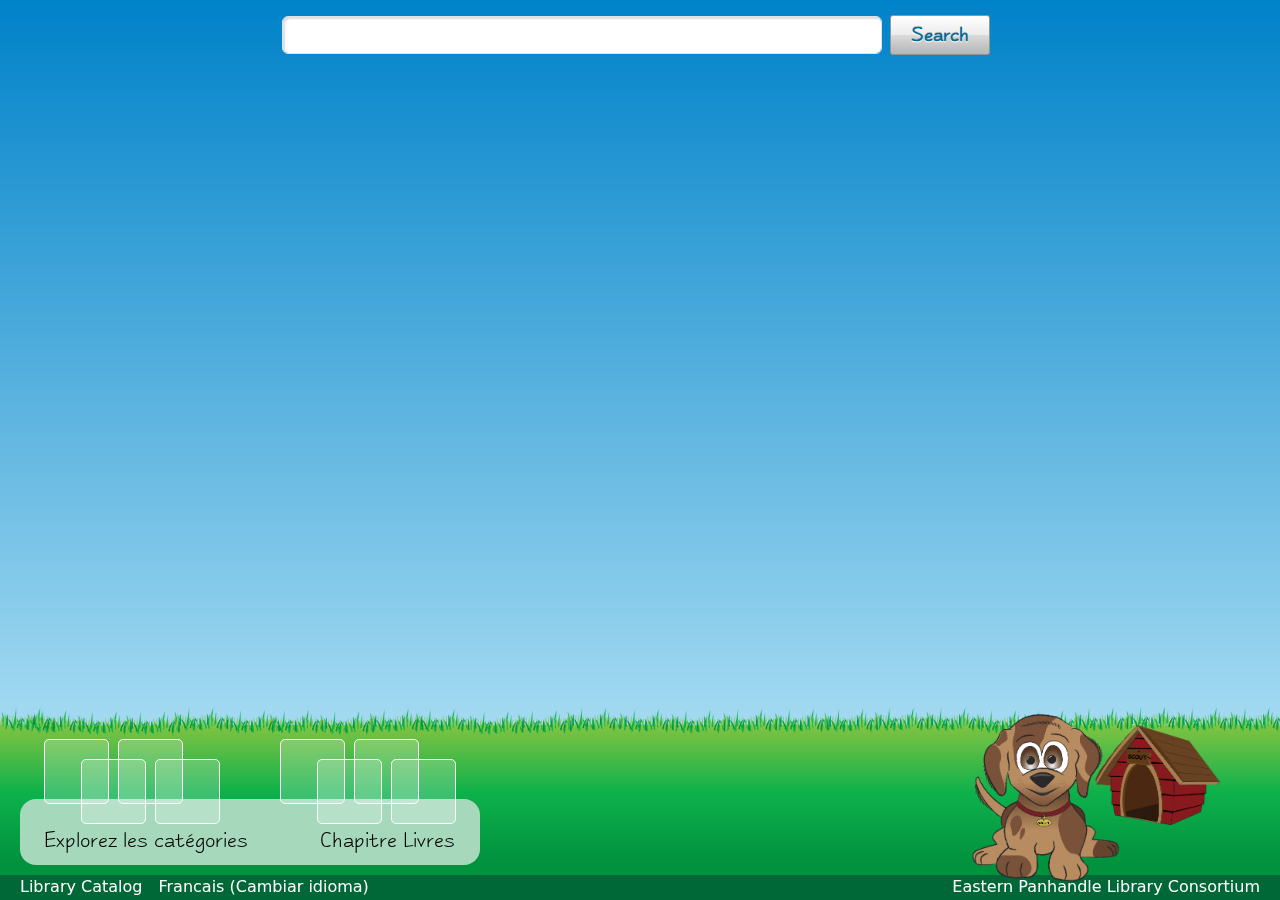
==== index.html @ 0ffb580a "initial bg setup" ====
<!doctype html>
<html lang="en">

<head>
    <meta charset="utf-8">
    <meta name="viewport" content="width=device-width, initial-scale=1">
    <title>Bootstrap demo</title>
    <link href="https://cdn.jsdelivr.net/npm/bootstrap@5.3.3/dist/css/bootstrap.min.css" rel="stylesheet"
        integrity="sha384-QWTKZyjpPEjISv5WaRU9OFeRpok6YctnYmDr5pNlyT2bRjXh0JMhjY6hW+ALEwIH" crossorigin="anonymous">
    <link href="css/styles.css" rel="stylesheet">
</head>

<body>

    <div class="container-fluid vh-100 main">
        <div class="search px-5 d-flex flex-row justify-content-center align-items-center">
            <input type="text" class="form-control" />
            <button type="button" class="searchBtn mx-2">Search</button>
        </div>
        <div class="content">

        </div>
    </div>

    <div class="footer fixed-bottom w-100">
        <div class="grass w-100"></div>
        <a href="#" class="dogImg">
            <img src="assets/img/item/dog.png" alt="dog" />
        </a>
        <a href="#" class="dogHouse">
            <img src="assets/img/item/doghouse.png" alt="dogHouse" />
        </a>
        <div class="footerContent rounded-4 d-flex justify-content-between px-4">
            <a class="d-flex flex-column text-decoration-none footer-item">
                <div class="imgBtn d-flex">
                    <div class="imgBtnItem item1"></div>
                    <div class="imgBtnItem item2"></div>
                    <div class="imgBtnItem item3"></div>
                    <div class="imgBtnItem item4"></div>
                </div>
                <span>Explorez les catégories</span>
            </a>
            <a class="d-flex flex-column text-decoration-none footer-item">
                <div class="imgBtn d-flex">
                    <div class="imgBtnItem item1"></div>
                    <div class="imgBtnItem item2"></div>
                    <div class="imgBtnItem item3"></div>
                    <div class="imgBtnItem item4"></div>
                </div>
                <span>Chapitre Livres</span>
            </a>
        </div>
        <div class="footerBar w-100 d-flex overflow-visible">
            <a href="#" class="text-white text-decoration-none">Library Catalog</a>
            <a href="#" class="text-white text-decoration-none mx-3">Francais (Cambiar idioma)</a>
            <div class="flex-grow-1"></div>
            <a href="#" class="text-white text-decoration-none address">
                <span class="a">Eastern</span>
                <span class="b">Panhandle</span>
                <span class="c">Library</span>
                <span class="d">Consortium</span>
            </a>
        </div>
    </div>

    <script src="https://cdn.jsdelivr.net/npm/bootstrap@5.3.3/dist/js/bootstrap.bundle.min.js"
        integrity="sha384-YvpcrYf0tY3lHB60NNkmXc5s9fDVZLESaAA55NDzOxhy9GkcIdslK1eN7N6jIeHz"
        crossorigin="anonymous"></script>
</body>

</html>
---- css/styles.css ----
* {
  -webkit-tap-highlight-color: rgba(152, 240, 255, 0.3);
}

@font-face {
  font-family: "taffy";
  src: url('../assets/fonts/taffy.woff') format('woff'),
}

body {
  background-color: #D1EAFF;
}

.main {
  background-image: url(../assets/img/bg/blueGradient.png);
  background-repeat: repeat-x;
  background-size: auto 100%;
}

.search {
  height: 70px;
}

.search > input {
  width: 600px;
  box-shadow: inset 2px 2px 2px 0px #dddddd;
  font-size: 1em;
}

.searchBtn {
  font-family: taffy;
  color: #006b99;
  border: 1px solid #949494;
  border-radius: 3px;
  font-size: 1.25em;
  font-weight: bold;
  padding: 4px 20px;
  text-shadow: 0px -1px 0px rgba(0, 0, 0, 0.2), 0px 1px 0px white;
  background-image: -webkit-gradient(linear, left top, left bottom, from(#ffffff), color-stop(0.5, #ebebeb), color-stop(0.5, #dbdbdb), to(#b5b5b5)) 
}

.searchBtn:hover {
  background-color: white;
  background-image: none;
  color: #006b99;
}

.footer {
  height: 175px;
  background-image: url(../assets/img/bg/greenGradient.png);
  background-repeat: repeat-x;
}

.grass {
  position: absolute;
  background-image: url(../assets/img/bg/grass-30.png);
  height: 30px;
  top: -20px;
}

.dogImg {
  position: absolute;
  right: 160px;
  bottom: 18px;
  z-index: 15;
}

.dogImg > img {
  height: 170px;
  width: auto;
}

.dogHouse {
  position: absolute;
  right: 60px;
  top: 0px;
  z-index: 5;
}

.dogHouse > img {
  width: 125px;
  height: auto;
}

.footerContent {
  width: 460px;
  height: 66px;
  position: absolute;
  bottom: 35px;
  left: 20px;
  background-color: #a6d9bc;
  z-index: 10;
}

.footerContent span {
  font-family: taffy;
  font-size: 1.375em;
  color: black;
}

.footerBar {
  background-color: #006837;
  height: 25px;
  position: absolute;
  bottom: 0;
  padding: 0px 20px;
}

.footer-item {
  cursor: pointer;
}

.footer-item:last-child span {
  transform: translateX(40px);
}

.imgBtn {
  margin-top: -60px;
}

.imgBtnItem {
  width: 65px;
  height: 65px;
  border-radius: 5px;
  border: white 1px solid;
  background-color: rgba(255, 255, 255, 0.2);
  transition: all 0.2s;
}

.imgBtnItem:nth-child(2n) {
  margin-left: -28px;
  margin-top: 20px;
}

.imgBtnItem:nth-child(n+3) {
  margin-left: -28px;
}

.footer-item:hover .item1 {
  transform: rotate(-30deg) translateX(-20px) translateY(-20px);
}
.footer-item:hover .item2 {
  transform: rotate(-20deg) translateX(-20px) translateY(-20px);
}
.footer-item:hover .item3 {
  transform: rotate(20deg) translateX(10px) translateY(-10px);
}
.footer-item:hover .item4 {
  transform: rotate(30deg) translateX(10px) translateY(-30px);
}

@media screen and (min-width: 700px) {
  .a, .b, .c, .d {
    display: inline;
  }
}

@media screen and (min-width: 600px) and (max-width: 700px) {
  .a, .b, .c {
    display: inline;
  }
  .d {
    display: none;
  }
}

@media screen and (min-width: 500px) and (max-width: 600px) {
  .a, .b {
    display: inline;
  }
  .c, .d {
    display: none;
  }
}

@media screen and (max-width: 500px) {
  .a {
    display: inline;
  }
  
  .b, .c, .d {
    display: none;
  }
}
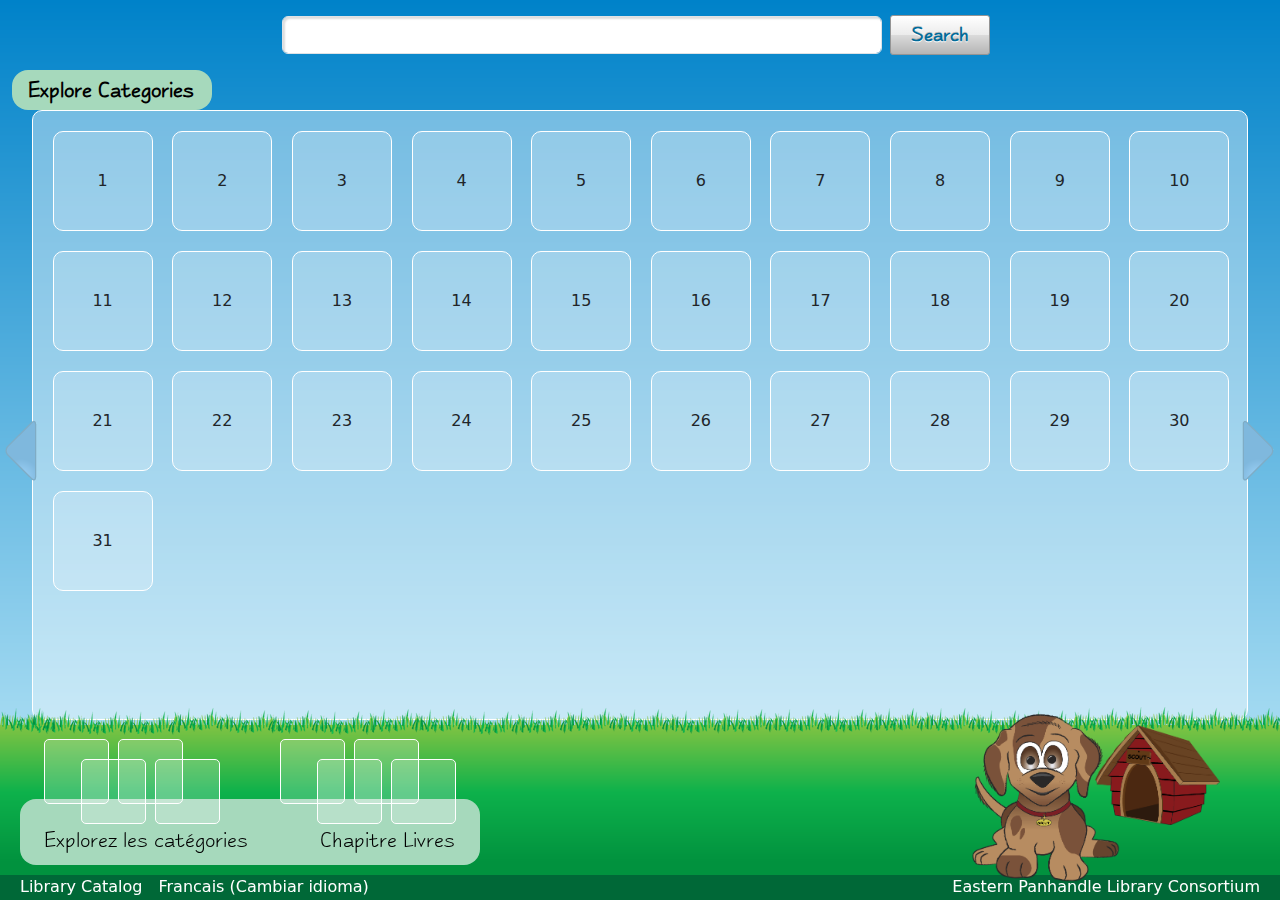
==== commit 8dbe2a1c: "fix: animation effect add without assets" ====
--- a/index.html
+++ b/index.html
@@ -17,8 +17,14 @@
             <input type="text" class="form-control" />
             <button type="button" class="searchBtn mx-2">Search</button>
         </div>
-        <div class="content">
-
+        <div class="title rounded-4 px-3 d-flex align-items-center text-black">
+            Explore Categories
+        </div>
+        <div class="content overflow-hidden">
+            <div class="prevBtn" id="prev"></div>
+            <div class="nextBtn" id="next"></div>
+            <div id="container" class="position-relative w-100 h-100">
+            </div>
         </div>
     </div>
 
@@ -63,9 +69,10 @@
         </div>
     </div>
 
-    <script src="https://cdn.jsdelivr.net/npm/bootstrap@5.3.3/dist/js/bootstrap.bundle.min.js"
-        integrity="sha384-YvpcrYf0tY3lHB60NNkmXc5s9fDVZLESaAA55NDzOxhy9GkcIdslK1eN7N6jIeHz"
-        crossorigin="anonymous"></script>
+    <script src="./js/scripts.js"></script>
+    <script>
+        initCards();
+    </script>
 </body>
 
 </html>--- a/css/styles.css
+++ b/css/styles.css
@@ -1,3 +1,7 @@
+/*****************************
+ * Global Styles Begins Here *
+ *****************************/
+
 * {
   -webkit-tap-highlight-color: rgba(152, 240, 255, 0.3);
 }
@@ -16,6 +20,10 @@
   background-repeat: repeat-x;
   background-size: auto 100%;
 }
+
+/*****************************
+ * Header Styles Begins Here *
+ *****************************/
 
 .search {
   height: 70px;
@@ -45,6 +53,62 @@
   color: #006b99;
 }
 
+/*****************************
+ * Middle Styles Begins Here *
+ *****************************/
+
+.title {
+  background-color: #a6d9bc;
+  height: 40px;
+  font-family: taffy;
+  font-size: 22px;
+  font-weight: bold;
+  width: 200px ;
+}
+
+.prevBtn {
+  position: absolute;
+  top: 50%;
+  left: 10px;
+  transform: translate(-10px, -50%);
+  cursor: pointer;
+  background-image: url(../assets/img/item/arrows.png);
+  width: 40px;
+  height: 70px;
+}
+
+.nextBtn {
+  position: absolute;
+  top: 50%;
+  right: 10px;
+  transform: translate(10px, -50%);
+  width: 40px;
+  height: 70px;
+  cursor: pointer;
+  background-image: url(../assets/img/item/arrows.png);
+}
+
+.prevBtn:hover {
+  border-right-color: #006b99;
+}
+.nextBtn:hover {
+  border-left-color: #006b99;
+}
+
+.content {
+  height: calc(100vh - 290px);
+  margin: 0px 20px;
+  background-color: rgba(255, 255, 255, 0.4);
+  border-radius: 10px;
+  border: 1px solid white;
+  overflow: hidden;
+  transition: all 0.5s;
+}
+
+/*****************************
+ * Footer Styles Begins Here *
+ *****************************/
+
 .footer {
   height: 175px;
   background-image: url(../assets/img/bg/greenGradient.png);
@@ -124,7 +188,8 @@
   border-radius: 5px;
   border: white 1px solid;
   background-color: rgba(255, 255, 255, 0.2);
-  transition: all 0.2s;
+  transition: all 0.1s;
+  transition-timing-function: ease-out;
 }
 
 .imgBtnItem:nth-child(2n) {
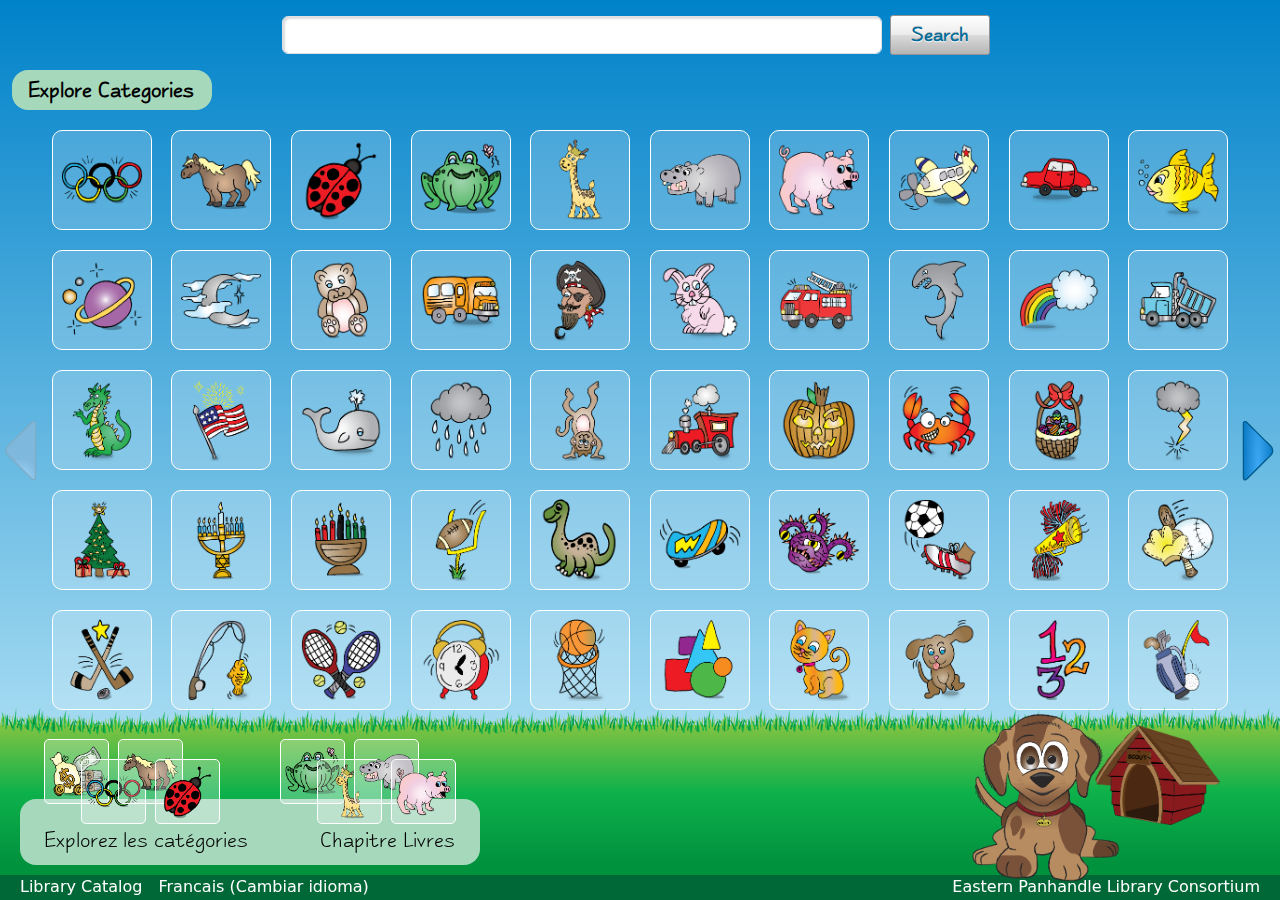
==== commit ff11d789: "add: assets add" ====
--- a/index.html
+++ b/index.html
@@ -39,19 +39,35 @@
         <div class="footerContent rounded-4 d-flex justify-content-between px-4">
             <a class="d-flex flex-column text-decoration-none footer-item">
                 <div class="imgBtn d-flex">
-                    <div class="imgBtnItem item1"></div>
-                    <div class="imgBtnItem item2"></div>
-                    <div class="imgBtnItem item3"></div>
-                    <div class="imgBtnItem item4"></div>
+                    <div class="imgBtnItem item1 p-1">
+                        <img src="./assets/img/categories/on (1).png" class="w-100 h-100" />
+                    </div>
+                    <div class="imgBtnItem item2 p-1">
+                        <img src="./assets/img/categories/on (2).png" class="w-100 h-100" />
+                    </div>
+                    <div class="imgBtnItem item3 p-1">
+                        <img src="./assets/img/categories/on (3).png" class="w-100 h-100" />
+                    </div>
+                    <div class="imgBtnItem item4 p-1">
+                        <img src="./assets/img/categories/on (4).png" class="w-100 h-100" />
+                    </div>
                 </div>
                 <span>Explorez les catégories</span>
             </a>
             <a class="d-flex flex-column text-decoration-none footer-item">
                 <div class="imgBtn d-flex">
-                    <div class="imgBtnItem item1"></div>
-                    <div class="imgBtnItem item2"></div>
-                    <div class="imgBtnItem item3"></div>
-                    <div class="imgBtnItem item4"></div>
+                    <div class="imgBtnItem item1 p-1">
+                        <img src="./assets/img/categories/on (5).png" class="w-100 h-100" />
+                    </div>
+                    <div class="imgBtnItem item2 p-1">
+                        <img src="./assets/img/categories/on (6).png" class="w-100 h-100" />
+                    </div>
+                    <div class="imgBtnItem item3 p-1">
+                        <img src="./assets/img/categories/on (7).png" class="w-100 h-100" />
+                    </div>
+                    <div class="imgBtnItem item4 p-1">
+                        <img src="./assets/img/categories/on (8).png" class="w-100 h-100" />
+                    </div>
                 </div>
                 <span>Chapitre Livres</span>
             </a>
--- a/css/styles.css
+++ b/css/styles.css
@@ -98,9 +98,9 @@
 .content {
   height: calc(100vh - 290px);
   margin: 0px 20px;
-  background-color: rgba(255, 255, 255, 0.4);
+  /* background-color: rgba(255, 255, 255, 0.4);
   border-radius: 10px;
-  border: 1px solid white;
+  border: 1px solid white; */
   overflow: hidden;
   transition: all 0.5s;
 }
@@ -187,7 +187,7 @@
   height: 65px;
   border-radius: 5px;
   border: white 1px solid;
-  background-color: rgba(255, 255, 255, 0.2);
+  background-color: rgba(255, 255, 255, 0.25);
   transition: all 0.1s;
   transition-timing-function: ease-out;
 }
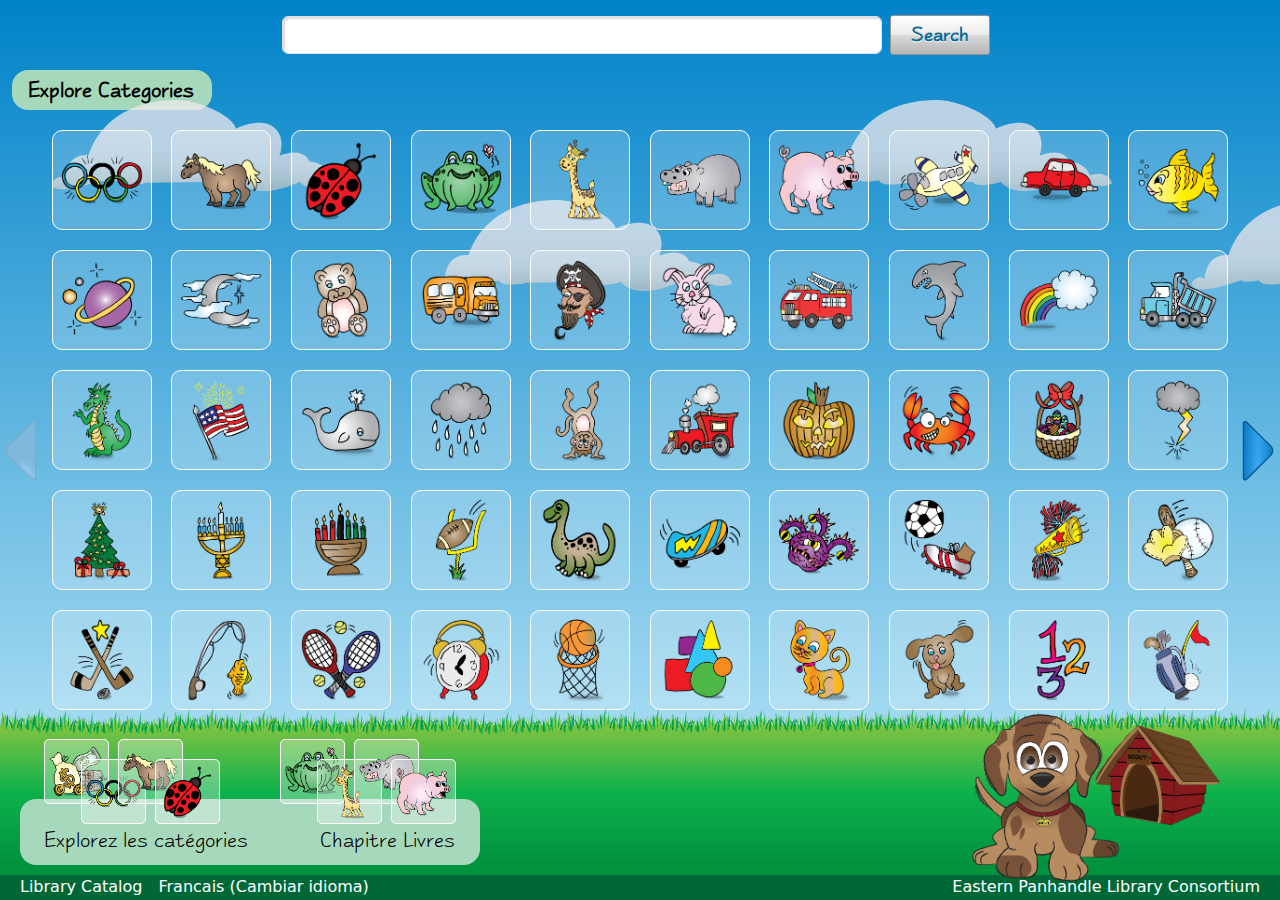
==== commit 81944dc8: "fix: cloud and grass animation add" ====
--- a/index.html
+++ b/index.html
@@ -13,6 +13,13 @@
 <body>
 
     <div class="container-fluid vh-100 main">
+        <div class="position-absolute cloudBg" id="cloud">
+            <img src="assets/img/bg/cloud-2.png" alt="cloud-1" />
+            <img src="assets/img/bg/cloud-2.png" alt="cloud-2" style="transform: translate(0, 100px);" />
+            <img src="assets/img/bg/cloud-2.png" alt="cloud-1" />
+            <img src="assets/img/bg/cloud-2.png" alt="cloud-2" style="transform: translate(0, 100px);"  />
+            <img src="assets/img/bg/cloud-2.png" alt="cloud-1" />
+        </div>
         <div class="search px-5 d-flex flex-row justify-content-center align-items-center">
             <input type="text" class="form-control" />
             <button type="button" class="searchBtn mx-2">Search</button>
@@ -29,7 +36,9 @@
     </div>
 
     <div class="footer fixed-bottom w-100">
-        <div class="grass w-100"></div>
+        <div class="grass w-100" id="grass">
+            <img src="assets/img/bg/grass-30.png" width="auto"/>
+        </div>
         <a href="#" class="dogImg">
             <img src="assets/img/item/dog.png" alt="dog" />
         </a>
--- a/css/styles.css
+++ b/css/styles.css
@@ -13,6 +13,7 @@
 
 body {
   background-color: #D1EAFF;
+  overflow: hidden;
 }
 
 .main {
@@ -53,6 +54,23 @@
   color: #006b99;
 }
 
+.cloudBg {
+  display: flex;
+  top: 100px;
+  display: flex;
+  width: 100vw;
+  justify-content: space-around;
+}
+
+.cloudBg img {
+  width: 300px;
+  margin: 0px 40px;
+}
+
+#cloud, #grass {
+  transition: all 0.5s;
+}
+
 /*****************************
  * Middle Styles Begins Here *
  *****************************/
@@ -117,7 +135,7 @@
 
 .grass {
   position: absolute;
-  background-image: url(../assets/img/bg/grass-30.png);
+  right: 0px;
   height: 30px;
   top: -20px;
 }
@@ -187,7 +205,7 @@
   height: 65px;
   border-radius: 5px;
   border: white 1px solid;
-  background-color: rgba(255, 255, 255, 0.25);
+  background-color: rgba(255, 255, 255, 0.3);
   transition: all 0.1s;
   transition-timing-function: ease-out;
 }
